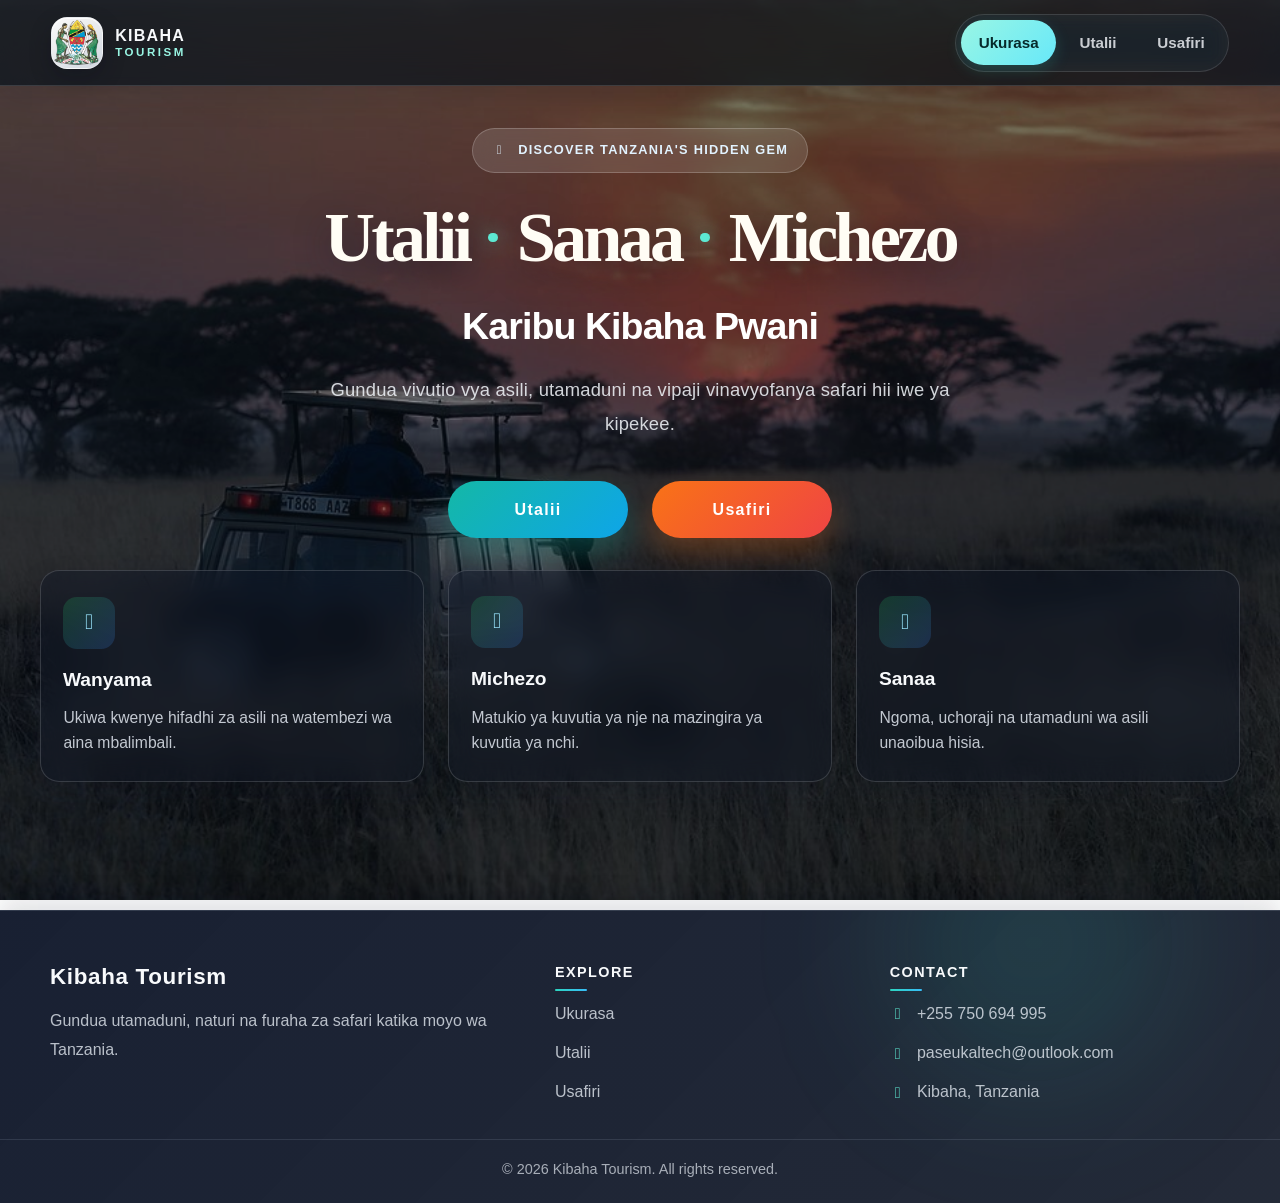
==== index.html @ ce1de517 "Add files via upload" ====
<!DOCTYPE html>
<html lang="sw">
<head>
    <meta charset="UTF-8">
    <meta name="viewport" content="width=device-width, initial-scale=1.0">
    <meta name="description" content="Tovuti hii mahususi kwa utarihi wa ndani ya Tanzania katika mkoa wa pwani, wilaya ya Kibaha">
    <meta name="author" content="PASEUKAL LEE">
    <title>KIBAHA TOURISM</title>
    <link rel="stylesheet" type="text/css" href="style.css">
    <link rel="stylesheet" href="fontawesome/css/all.min.css">
</head>
<body id="main-body">
    <div class="flex-container">
        <div class="left-panel">
            <a id="header" href="index.html" aria-label="Kibaha Tourism - ukurasa wa mwanzo">
                <span class="brand-mark"><img src="images/logo.png" alt=""></span>
                <span class="brand-name"><span>Kibaha</span><span>Tourism</span></span>
            </a>
        </div>

        <div class="right-panel">
            <div id="navibar">
                <ul>
                    <li><a href="index.html" aria-current="page">Ukurasa</a></li>
                    <li><a href="utalii.html">Utalii</a></li>
                    <li><a href="usafiri.html">Usafiri</a></li>
                </ul>
            </div>
        </div>
    </div>

    <main class="main-page">
        <div class="hero-pill">
            <i class="fa-solid fa-location-dot"></i>
            Discover Tanzania's hidden gem
        </div>

        <h1>
            <span>Utalii</span>
            <span class="hero-divider" aria-hidden="true"></span>
            <span>Sanaa</span>
            <span class="hero-divider" aria-hidden="true"></span>
            <span>Michezo</span>
        </h1>
        <h2> Karibu Kibaha Pwani </h2>
        <h3>Gundua vivutio vya asili, utamaduni na vipaji vinavyofanya safari hii iwe ya kipekee.</h3>

        <div class="landing-container">
            <div class="left-side"><a href="utalii.html">Utalii</a></div>
            <div class="right-side"><a href="usafiri.html">Usafiri</a></div>
        </div>

        <div class="feature-grid">
            <article class="feature-card">
                <i class="fa-solid fa-paw"></i>
                <h4>Wanyama</h4>
                <p>Ukiwa kwenye hifadhi za asili na watembezi wa aina mbalimbali.</p>
               
            </article>
            <article class="feature-card">
                <i class="fa-solid fa-mountain-sun"></i>
                <h4>Michezo</h4>
                <p>Matukio ya kuvutia ya nje na mazingira ya kuvutia ya nchi.</p>
            
            </article>
            <article class="feature-card">
                <i class="fa-solid fa-masks-theater"></i>
                <h4>Sanaa</h4>
                <p>Ngoma, uchoraji na utamaduni wa asili unaoibua hisia.</p>
               
            </article>
        </div>
    </main>

    <footer class="site-footer">
        <div class="footer-content">
            <div class="footer-brand">
                <h3>Kibaha Tourism</h3>
                <p>Gundua utamaduni, naturi na furaha za safari katika moyo wa Tanzania.</p>
            </div>

            <div class="footer-links">
                <h4>Explore</h4>
                <ul>
                    <li><a href="index.html">Ukurasa</a></li>
                    <li><a href="utalii.html">Utalii</a></li>
                    <li><a href="usafiri.html">Usafiri</a></li>
                </ul>
            </div>

            <div class="footer-links">
                <h4>Contact</h4>
                <ul>
                    <li><i class="fa-solid fa-phone"></i> +255 750 694 995</li>
                    <li><i class="fa-solid fa-envelope"></i> paseukaltech@outlook.com</li>
                    <li><i class="fa-solid fa-location-dot"></i> Kibaha, Tanzania</li>
                </ul>
            </div>
        </div>

        <div class="footer-bottom">
            <p>© 2026 Kibaha Tourism. All rights reserved.</p>
        </div>
    </footer>
</body>
</html>
---- style.css ----
* {
    box-sizing: border-box;
    margin: 0;
    padding: 0;
}

html {
    scroll-behavior: smooth;
}

body {
    font-family: 'Segoe UI', Tahoma, Geneva, Verdana, sans-serif;
    line-height: 1.6;
}

img {
    max-width: 100%;
    display: block;
}

#main-body {
    position: relative;
    min-height: 100vh;
    background-image: url('images/tz-african.jpg');
    background-size: cover;
    background-position: center;
    background-attachment: fixed;
    color: #ffffff;
}

#main-body::before {
    content: "";
    position: fixed;
    inset: 0;
    background: rgba(8, 20, 30, 0.45);
    z-index: 0;
    pointer-events: none;
}

#utalii-body {
    background: linear-gradient(180deg, #edf5ff 0%, #f7f9fc 100%);
    color: #1e293b;
    min-height: 100vh;
}

#main-body > *,
#utalii-body > * {
    position: relative;
    z-index: 1;
}

#main-body > .flex-container,
#utalii-body > .flex-container {
    position: fixed;
    top: 0;
    left: 0;
    z-index: 1000;
}

.flex-container {
    z-index: 20;
    display: flex;
    justify-content: space-between;
    align-items: center;
    width: 100%;
    padding: 0.85rem clamp(1rem, 4vw, 3.5rem);
    background: rgba(8, 18, 28, 0.72);
    backdrop-filter: blur(18px) saturate(150%);
    border-bottom: 1px solid rgba(255, 255, 255, 0.14);
    box-shadow: 0 10px 35px rgba(2, 8, 23, 0.12);
}

#main-body .main-page,
#utalii-body .main-utalii {
    padding-top: 8rem;
}

#utalii-body .flex-container {
    background: rgba(15, 23, 42, 0.88);
    border-bottom: 1px solid rgba(148, 163, 184, 0.25);
}

.left-panel,
.right-panel {
    display: flex;
    align-items: center;
}

#header {
    display: inline-flex;
    align-items: center;
    gap: 0.75rem;
    color: #f8fafc;
    text-decoration: none;
    transition: opacity 0.2s ease, transform 0.2s ease;
    white-space: nowrap;
}

#header:hover {
    opacity: 0.9;
    transform: translateY(-1px);
}

#header:focus-visible {
    outline: 2px solid #5eead4;
    outline-offset: 5px;
    border-radius: 0.35rem;
}

.brand-mark {
    display: grid;
    width: 3.25rem;
    height: 3.25rem;
    flex: 0 0 auto;
    place-items: center;
    overflow: hidden;
    border: 1px solid rgba(255, 255, 255, 0.3);
    border-radius: 1rem;
    background: linear-gradient(145deg, rgba(255, 255, 255, 0.98), rgba(226, 232, 240, 0.92));
    box-shadow: inset 0 1px rgba(255, 255, 255, 0.8), 0 8px 22px rgba(2, 8, 23, 0.24);
    transition: transform 0.25s ease, box-shadow 0.25s ease;
}

.brand-mark img {
    display: block;
    width: 100%;
    height: 100%;
    object-fit: contain;
}

#header:hover .brand-mark {
    transform: translateY(-2px) rotate(-3deg);
    box-shadow: inset 0 1px rgba(255, 255, 255, 0.8), 0 12px 26px rgba(2, 8, 23, 0.3);
}

.brand-name {
    display: grid;
    gap: 0.1rem;
    font-size: 1rem;
    font-weight: 800;
    letter-spacing: 0.08em;
    line-height: 1.05;
    text-transform: uppercase;
}

.brand-name span:last-child {
    color: #99f6e4;
    font-size: 0.72rem;
    font-weight: 700;
    letter-spacing: 0.22em;
}

#navibar {
    position: relative;
    z-index: 1001;
}

#navibar ul {
    display: flex;
    align-items: center;
    gap: 0.35rem;
    padding: 0.35rem;
    border: 1px solid rgba(255, 255, 255, 0.12);
    border-radius: 999px;
    background: rgba(255, 255, 255, 0.06);
    backdrop-filter: blur(10px);
    list-style: none;
}

#navibar li {
    list-style: none;
}

#navibar a {
    position: relative;
    display: inline-flex;
    align-items: center;
    justify-content: center;
    min-height: 42px;
    padding: 0.65rem 1.1rem;
    border-radius: 999px;
    color: rgba(241, 245, 249, 0.82);
    text-decoration: none;
    font-weight: 600;
    font-size: 0.95rem;
    transition: color 0.2s ease, background-color 0.2s ease, transform 0.2s ease, box-shadow 0.2s ease;
}

#navibar a:hover,
#navibar a:focus-visible {
    background: rgba(255, 255, 255, 0.1);
    color: #ffffff;
    transform: translateY(-1px);
}

#navibar a[aria-current="page"] {
    color: #062a2b;
    background: linear-gradient(135deg, #99f6e4, #67e8f9);
    box-shadow: 0 5px 16px rgba(45, 212, 191, 0.2);
}

#navibar a[aria-current="page"]:hover,
#navibar a[aria-current="page"]:focus-visible {
    color: #042f2e;
    background: linear-gradient(135deg, #ccfbf1, #a5f3fc);
}

#navibar a:focus-visible {
    outline: 2px solid #5eead4;
    outline-offset: 3px;
}

.main-page {
    width: min(1200px, calc(100% - 2rem));
    margin: 0 auto;
    padding: 7rem 0 4rem;
    text-align: center;
}

.hero-pill {
    display: inline-flex;
    align-items: center;
    gap: 0.65rem;
    padding: 0.7rem 1.2rem;
    border-radius: 999px;
    background: rgba(255, 255, 255, 0.12);
    border: 1px solid rgba(255, 255, 255, 0.2);
    backdrop-filter: blur(10px);
    color: #e2f3ff;
    font-size: 0.8rem;
    font-weight: 700;
    letter-spacing: 0.08rem;
    text-transform: uppercase;
}

.main-page h1 {
    display: flex;
    justify-content: center;
    align-items: center;
    flex-wrap: wrap;
    gap: clamp(0.55rem, 1.5vw, 1.25rem);
    margin-top: 1.75rem;
    font-family: Georgia, 'Times New Roman', serif;
    font-size: clamp(2.5rem, 5.5vw, 4.6rem);
    font-weight: 600;
    letter-spacing: -0.055em;
    line-height: 1.04;
    color: #fffdf5;
    text-shadow: 0 10px 35px rgba(15, 23, 42, 0.45);
}

.hero-divider {
    width: 0.13em;
    height: 0.13em;
    flex: 0 0 auto;
    border-radius: 50%;
    background: #5eead4;
    box-shadow: 0 0 20px rgba(94, 234, 212, 0.6);
}

.main-page h2 {
    margin-top: 1.4rem;
    font-family: 'Segoe UI', Tahoma, Geneva, Verdana, sans-serif;
    font-size: clamp(1.5rem, 3vw, 2.35rem);
    font-weight: 600;
    letter-spacing: -0.025em;
    color: #ffffff;
}

.main-page h3 {
    max-width: 660px;
    margin: 1rem auto 0;
    font-size: clamp(1rem, 1.5vw, 1.15rem);
    font-weight: 400;
    letter-spacing: 0.01em;
    color: rgba(241, 245, 249, 0.86);
    line-height: 1.85;
}

@media (max-width: 480px) {
    .main-page h1 {
        column-gap: 0.45rem;
        row-gap: 0.2rem;
        font-size: clamp(2.25rem, 10vw, 3rem);
    }

    .hero-divider {
        width: 0.11em;
        height: 0.11em;
    }
}

.landing-container {
    display: flex;
    justify-content: center;
    flex-wrap: wrap;
    gap: 1.5rem;
    margin-top: 2.5rem;
}

.left-side a,
.right-side a {
    display: inline-flex;
    align-items: center;
    justify-content: center;
    min-width: 180px;
    padding: 1rem 2rem;
    border-radius: 999px;
    text-decoration: none;
    font-size: 1rem;
    font-weight: 700;
    letter-spacing: 0.08rem;
    text-transform: none;
    transition: transform 0.25s ease, box-shadow 0.25s ease;
}

.left-side a {
    color: #ffffff;
    background: linear-gradient(135deg, #14b8a6, #0ea5e9);
    box-shadow: 0 15px 30px rgba(20, 184, 166, 0.28);
}

.right-side a {
    color: #ffffff;
    background: linear-gradient(135deg, #f97316, #ef4444);
    box-shadow: 0 15px 30px rgba(249, 115, 22, 0.28);
}

.left-side a:hover,
.right-side a:hover {
    transform: translateY(-4px);
    box-shadow: 0 16px 35px rgba(15, 23, 42, 0.3);
}

.feature-grid {
    display: grid;
    grid-template-columns: repeat(3, minmax(0, 1fr));
    gap: 1.5rem;
    margin-top: 3rem;
}

.feature-card {
    display: flex;
    flex-direction: column;
    align-items: flex-start;
    padding: 1.6rem 1.4rem;
    border-radius: 1.2rem;
    background: rgba(15, 23, 42, 0.4);
    border: 1px solid rgba(255, 255, 255, 0.15);
    backdrop-filter: blur(12px);
    box-shadow: 0 12px 28px rgba(15, 23, 42, 0.18);
    text-align: left;
    transition: transform 0.25s ease, box-shadow 0.25s ease, border-color 0.25s ease;
}

.feature-card:hover {
    transform: translateY(-5px);
    border-color: rgba(45, 212, 191, 0.55);
    box-shadow: 0 18px 36px rgba(15, 23, 42, 0.25);
}

.feature-card i {
    display: inline-flex;
    width: 52px;
    height: 52px;
    align-items: center;
    justify-content: center;
    margin-bottom: 1rem;
    border-radius: 14px;
    background: linear-gradient(135deg, rgba(34, 197, 94, 0.2), rgba(59, 130, 246, 0.2));
    color: #9be7ff;
    font-size: 1.35rem;
}

.feature-card h4,
.feature-card h3 {
    margin-bottom: 0.6rem;
    color: #f8fafc;
    font-size: 1.2rem;
}

.feature-card p {
    color: rgba(226, 232, 240, 0.85);
    font-size: 0.98rem;
}

.feature-button {
    display: inline-flex;
    align-items: center;
    justify-content: center;
    gap: 0.55rem;
    margin-top: auto;
    padding: 0.65rem 1rem;
    border: 1px solid rgba(45, 212, 191, 0.45);
    border-radius: 999px;
    color: #ccfbf1;
    background: rgba(20, 184, 166, 0.12);
    font-size: 0.9rem;
    font-weight: 700;
    line-height: 1.4;
    text-decoration: none;
    transition: color 0.2s ease, background-color 0.2s ease, border-color 0.2s ease, transform 0.2s ease, box-shadow 0.2s ease;
}

.feature-button i {
    width: auto;
    height: auto;
    margin: 0;
    background: none;
    color: currentColor;
    font-size: 0.9rem;
    transition: transform 0.2s ease;
}

.feature-button:hover,
.feature-button:focus-visible {
    transform: translateY(-3px) scale(1.02);
    border-color: #2dd4bf;
    background: #0f766e;
    color: #ffffff;
    box-shadow: 0 10px 22px rgba(20, 184, 166, 0.3);
}

.feature-button:hover i,
.feature-button:focus-visible i {
    transform: translateX(4px);
}

.feature-button:active {
    transform: translateY(0) scale(0.98);
    box-shadow: 0 4px 10px rgba(20, 184, 166, 0.2);
}

.feature-button:focus-visible {
    outline: 2px solid #5eead4;
    outline-offset: 3px;
}

.main-utalii {
    width: min(1180px, calc(100% - 2rem));
    margin: 0 auto;
    padding: 7rem 0 4rem;
}

.page-hero {
    display: grid;
    grid-template-columns: 1.2fr 0.8fr;
    gap: 2rem;
    align-items: center;
    background: linear-gradient(135deg, rgba(255, 255, 255, 0.9), rgba(232, 244, 255, 0.8));
    border: 1px solid rgba(148, 163, 184, 0.3);
    border-radius: 1.8rem;
    padding: 2rem;
    box-shadow: 0 18px 50px rgba(15, 23, 42, 0.08);
}

.eyebrow {
    display: inline-flex;
    align-items: center;
    gap: 0.55rem;
    padding: 0.5rem 0.9rem;
    border-radius: 999px;
    background: rgba(14, 165, 233, 0.12);
    color: #0f766e;
    font-weight: 700;
    font-size: 0.76rem;
    letter-spacing: 0.08rem;
    text-transform: uppercase;
}

.hero-copy h1 {
    margin-top: 1rem;
    font-size: clamp(2.2rem, 4vw, 3.2rem);
    line-height: 1.15;
    color: #0f172a;
}

.hero-copy p {
    margin-top: 1rem;
    color: #475569;
    font-size: 1.04rem;
}

.hero-visual img {
    width: 100%;
    height: 100%;
    min-height: 320px;
    object-fit: cover;
    border-radius: 1.2rem;
    box-shadow: 0 16px 40px rgba(15, 23, 42, 0.18);
}

.stats-row {
    display: grid;
    grid-template-columns: repeat(4, minmax(0, 1fr));
    gap: 1.2rem;
    margin-top: 2rem;
}

.stat-card {
    display: flex;
    flex-direction: column;
    align-items: center;
    justify-content: center;
    gap: 0.5rem;
    padding: 1.25rem 1rem;
    border-radius: 1rem;
    background: #ffffff;
    border: 1px solid rgba(148, 163, 184, 0.28);
    box-shadow: 0 10px 20px rgba(15, 23, 42, 0.04);
    text-align: center;
    transition: transform 0.25s ease, box-shadow 0.25s ease, border-color 0.25s ease;
}

.stat-card:hover {
    transform: translateY(-5px);
    border-color: rgba(14, 165, 233, 0.45);
    box-shadow: 0 16px 30px rgba(15, 23, 42, 0.1);
}

.stat-card i {
    font-size: 1.55rem;
    color: #0ea5e9;
    transition: transform 0.25s ease, color 0.25s ease;
}

.stat-card:hover i {
    color: #0f766e;
    transform: scale(1.15) rotate(-5deg);
}

.stat-card strong {
    font-size: 1.3rem;
    color: #0f172a;
}

.stat-card span {
    color: #475569;
    font-size: 0.92rem;
}

.story-layout {
    display: grid;
    grid-template-columns: 1.5fr 0.7fr;
    gap: 1.5rem;
    margin-top: 2rem;
}

.story-card,
.info-card,
.content-panel {
    background: #ffffff;
    border: 1px solid rgba(148, 163, 184, 0.22);
    border-radius: 1.4rem;
    padding: 2rem;
    box-shadow: 0 12px 28px rgba(15, 23, 42, 0.04);
}

.story-card h2,
.content-panel h2,
.info-card h3,
.content-panel h3 {
    color: #0f172a;
    margin-bottom: 0.8rem;
}

.story-card p,
.content-panel p,
.content-panel li {
    color: #475569;
    font-size: 1rem;
    line-height: 1.8;
}

.story-card p + p {
    margin-top: 1rem;
}

.info-card ul {
    list-style: none;
    display: grid;
    gap: 0.85rem;
    margin-top: 1rem;
}

.info-card li {
    display: flex;
    align-items: center;
    gap: 0.75rem;
    color: #1e293b;
    font-weight: 600;
    padding: 0.9rem 1rem;
    border-radius: 0.9rem;
    background: linear-gradient(135deg, #f8fafc, #ecfeff);
    border: 1px solid rgba(14, 165, 233, 0.09);
}

.info-card i {
    color: #0ea5e9;
}

.feature-grid {
    display: grid;
    grid-template-columns: repeat(3, minmax(0, 1fr));
    gap: 1.5rem;
    margin-top: 2rem;
}

#utalii-body .feature-card {
    background: linear-gradient(180deg, #ffffff, #f8fbff);
    border: 1px solid rgba(148, 163, 184, 0.22);
    border-radius: 1.2rem;
    padding: 1.6rem 1.3rem;
    box-shadow: 0 12px 28px rgba(15, 23, 42, 0.04);
    text-align: left;
}

#utalii-body .feature-card:hover {
    border-color: rgba(14, 165, 233, 0.45);
    box-shadow: 0 18px 36px rgba(15, 23, 42, 0.1);
}

#utalii-body .feature-card i {
    background: linear-gradient(135deg, rgba(14, 165, 233, 0.12), rgba(45, 212, 191, 0.15));
    color: #0f766e;
}

#utalii-body .feature-card h3 {
    color: #0f172a;
}

#utalii-body .feature-card p {
    color: #475569;
}

#utalii-body .feature-button {
    color: #0f766e;
    border-color: rgba(15, 118, 110, 0.3);
    background: rgba(20, 184, 166, 0.08);
}

#utalii-body .feature-button i {
    width: auto;
    height: auto;
    margin: 0;
    background: none;
    color: currentColor;
}

#utalii-body .feature-button:hover,
#utalii-body .feature-button:focus-visible {
    color: #ffffff;
    background: #0f766e;
    border-color: #0f766e;
}

.content-panel {
    margin-top: 2rem;
}

.content-panel h2 {
    margin-top: 1.2rem;
}

.content-panel h2:first-child {
    margin-top: 0;
}

.content-panel ol {
    margin: 1rem 0 1.5rem 1.5rem;
    padding-left: 0.5rem;
}

.content-panel li + li {
    margin-top: 0.6rem;
}

.content-panel h4 {
    margin-top: 1.2rem;
    font-size: 1.2rem;
    color: #0f172a;
}

@media (max-width: 900px) {
    .feature-grid,
    .stats-row,
    .page-hero,
    .story-layout {
        grid-template-columns: 1fr 1fr;
    }

    .page-hero,
    .story-layout {
        grid-template-columns: 1fr;
    }

    .feature-grid,
    .stats-row {
        grid-template-columns: 1fr 1fr;
    }
}

.site-footer {
    position: relative;
    z-index: 1;
    margin-top: 4rem;
    overflow: hidden;
    background: linear-gradient(135deg, rgba(15, 23, 42, 0.96), rgba(17, 24, 39, 0.92));
    border-top: 1px solid rgba(148, 163, 184, 0.2);
    box-shadow: 0 -12px 24px rgba(15, 23, 42, 0.12);
}

.site-footer::before {
    content: "";
    position: absolute;
    top: -7rem;
    right: 8%;
    width: 18rem;
    height: 18rem;
    border-radius: 50%;
    background: rgba(45, 212, 191, 0.12);
    filter: blur(70px);
    pointer-events: none;
}

#utalii-body .site-footer {
    background: linear-gradient(135deg, rgba(8, 47, 73, 0.95), rgba(15, 23, 42, 0.98));
}

.footer-content {
    position: relative;
    z-index: 1;
    width: min(1180px, calc(100% - 2rem));
    margin: 0 auto;
    padding: 3rem 0 2rem;
    display: grid;
    grid-template-columns: 1.6fr 1fr 1.2fr;
    gap: clamp(1.5rem, 4vw, 4rem);
    color: #e2e8f0;
}

.footer-brand h3 {
    color: #f8fafc;
    margin-bottom: 0.75rem;
    font-size: 1.4rem;
    letter-spacing: 0.03em;
}

.footer-links h4 {
    position: relative;
    display: inline-block;
    color: #f8fafc;
    margin-bottom: 1rem;
    font-size: 0.9rem;
    letter-spacing: 0.1em;
    text-transform: uppercase;
}

.footer-links h4::after {
    content: "";
    position: absolute;
    left: 0;
    bottom: -0.45rem;
    width: 2rem;
    height: 2px;
    border-radius: 2px;
    background: linear-gradient(90deg, #2dd4bf, #38bdf8);
    transition: width 0.25s ease;
}

.footer-links:hover h4::after {
    width: 100%;
}

.footer-brand p,
.footer-links li,
.footer-links a {
    color: rgba(226, 232, 240, 0.8);
    text-decoration: none;
    line-height: 1.8;
}

.footer-brand p {
    max-width: 28rem;
}

.footer-links ul {
    list-style: none;
    display: grid;
    gap: 0.65rem;
}

.footer-links li {
    display: flex;
    align-items: center;
    gap: 0.7rem;
}

.footer-links a {
    display: inline-flex;
    align-items: center;
    transition: color 0.2s ease, transform 0.2s ease;
}

.footer-links a:hover,
.footer-links a:focus-visible {
    color: #5eead4;
    transform: translateX(4px);
}

.footer-links a:focus-visible {
    outline: 2px solid #5eead4;
    outline-offset: 4px;
    border-radius: 2px;
}

.footer-links li > i {
    flex: 0 0 1rem;
    color: #5eead4;
    transition: color 0.2s ease, transform 0.2s ease;
}

.footer-links li:hover > i {
    color: #7dd3fc;
    transform: translateY(-2px);
}

.footer-bottom {
    position: relative;
    z-index: 1;
    border-top: 1px solid rgba(148, 163, 184, 0.18);
    padding: 1.1rem 1rem 1.4rem;
    text-align: center;
    color: rgba(226, 232, 240, 0.7);
    font-size: 0.9rem;
}

@media (prefers-reduced-motion: reduce) {
    .footer-links h4::after,
    .footer-links a,
    .footer-links li > i,
    .stat-card,
    .stat-card i,
    .feature-card,
    .feature-button,
    .feature-button i {
        transition: none;
    }

    .stat-card:hover,
    .stat-card:hover i,
    .feature-card:hover,
    .feature-button:hover,
    .feature-button:focus-visible,
    .feature-button:active {
        transform: none;
    }
}

@media (max-width: 700px) {
    .flex-container {
        flex-direction: column;
        gap: 1rem;
        padding: 1rem 1rem 1.2rem;
    }

    .left-panel,
    .right-panel {
        width: 100%;
        justify-content: center;
    }

    #navibar ul {
        flex-wrap: wrap;
        justify-content: center;
        max-width: 100%;
        border-radius: 1.25rem;
    }

    #navibar a {
        padding: 0.6rem 0.9rem;
    }

    .main-page {
        padding-top: 10rem;
    }

    #utalii-body .main-utalii {
        padding-top: 11rem;
    }

    .landing-container {
        flex-direction: column;
        gap: 1rem;
    }

    .feature-grid,
    .stats-row,
    .footer-content {
        grid-template-columns: 1fr;
    }

    .footer-content {
        gap: 1.75rem;
        padding: 2.25rem 0 1.5rem;
    }

    .story-card,
    .info-card,
    .content-panel,
    .page-hero {
        padding: 1.2rem;
    }
}


.ingia-box:hover {
    box-shadow: 0 8px 32px 0 rgba(31, 38, 135, 0.47);
    background: rgba(255, 255, 255, 0.12);
}

.ingia-box h2 {
    text-align: center;
    color: white;
    font-size: 28px;
    margin-bottom: 1.5rem;
    font-weight: 600;
    letter-spacing: 1px;
}

.ingia-box label {
    padding: 0.5rem 0;
    font-size: 14px;
    font-weight: 500;
    color: #e0e0e0;
    display: block;
    letter-spacing: 0.5px;
}

.ingia-box input {
    width: 100%;
    padding: 12px 0;
    background-color: transparent;
    border: none;
    margin-bottom: 1.5rem;
    border-bottom: 2px solid rgba(255, 255, 255, 0.3);
    outline: none;
    color: white;
    font-size: 15px;
    transition: all 0.3s ease;
    box-sizing: border-box;
}

.ingia-box input::placeholder {
    color: rgba(255, 255, 255, 0.5);
}

.ingia-box input:focus {
    border-bottom: 2px solid #4dd0e1;
    background-color: rgba(77, 208, 225, 0.05);
    padding: 12px 8px;
}

.ingia-group {
    position: relative;
    margin-bottom: 1rem;
}

.ingia-group i {
    top: 50%;
    right: 0;
    position: absolute;
    transform: translateY(-25%);
    color: rgba(255, 255, 255, 0.6);
    font-size: 18px;
    pointer-events: none;
}

.forget-pwd {
    text-align: right;
    margin-bottom: 1.5rem;
}

.forget-pwd a {
    text-decoration: none;
    color: #4dd0e1;
    font-size: 13px;
    transition: color 0.3s ease;
}

.forget-pwd a:hover {
    color: #80deea;
    text-decoration: underline;
}

.submit-btn {
    width: 100%;
    padding: 13px;
    border: none;
    border-radius: 8px;
    color: white;
    font-size: 15px;
    font-weight: 600;
    background: linear-gradient(135deg, #00b4db 0%, #0083b0 100%);
    transition: all 0.3s ease;
    cursor: pointer;
    letter-spacing: 1px;
    margin-top: 0.5rem;
}

.submit-btn:hover {
    transform: translateY(-2px);
    box-shadow: 0 6px 20px rgba(0, 180, 219, 0.4);
}

.submit-btn:active {
    transform: translateY(0);
}

.main-utalii {
    margin: 0 auto;
}

@media (max-width: 480px) {
    #main-body {
        background-attachment: scroll;
    }

    .flex-container {
        gap: 0.65rem;
        padding: 0.75rem 0.75rem 1rem;
    }

    .brand-mark {
        width: 2.8rem;
        height: 2.8rem;
    }

    .brand-name {
        font-size: 0.9rem;
    }

    .brand-name span:last-child {
        font-size: 0.66rem;
    }

    #navibar ul {
        gap: 0.1rem;
        padding: 0.25rem;
    }

    #navibar a {
        min-height: 44px;
        padding: 0.55rem 0.75rem;
        font-size: 0.9rem;
    }

    .main-page {
        width: calc(100% - 1.5rem);
        padding-top: 9.5rem;
    }

    #utalii-body .main-utalii {
        width: calc(100% - 1.5rem);
        padding-top: 10rem;
    }

    .hero-pill {
        max-width: 100%;
        padding: 0.6rem 0.85rem;
        font-size: 0.72rem;
        letter-spacing: 0.05rem;
    }

    .landing-container {
        gap: 0.75rem;
    }

    .left-side a,
    .right-side a {
        width: min(100%, 22rem);
        min-width: 0;
        padding: 0.9rem 1.25rem;
    }

    .page-hero,
    .story-card,
    .info-card,
    .content-panel {
        padding: 1rem;
    }

    .hero-visual img {
        min-height: 220px;
    }

    .footer-content {
        width: calc(100% - 1.5rem);
    }

    .footer-links li {
        overflow-wrap: anywhere;
    }
}

@media (max-width: 360px) {
    .brand-name {
        letter-spacing: 0.05em;
    }

    #navibar a {
        padding-right: 0.55rem;
        padding-left: 0.55rem;
        font-size: 0.85rem;
    }

    .main-page h1 {
        font-size: clamp(2rem, 10vw, 2.5rem);
    }
}
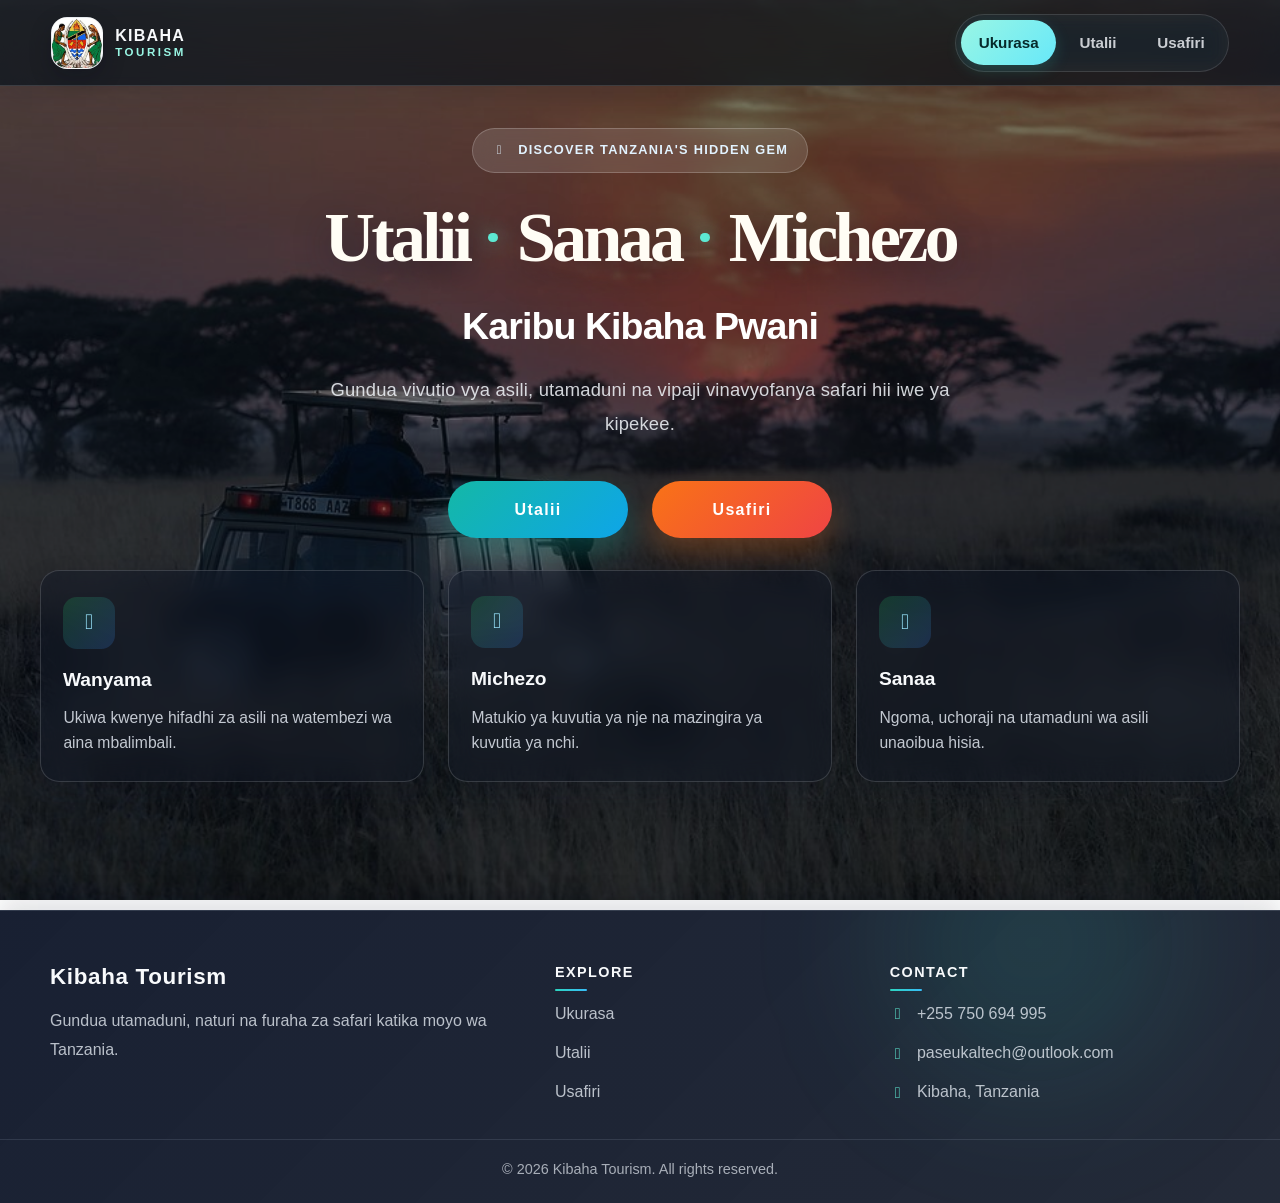
==== commit 29007c6b: "Update logo image format from PNG to WEBP" ====
--- a/index.html
+++ b/index.html
@@ -13,7 +13,7 @@
     <div class="flex-container">
         <div class="left-panel">
             <a id="header" href="index.html" aria-label="Kibaha Tourism - ukurasa wa mwanzo">
-                <span class="brand-mark"><img src="images/logo.png" alt=""></span>
+                <span class="brand-mark"><img src="images/logo.webp" alt=""></span>
                 <span class="brand-name"><span>Kibaha</span><span>Tourism</span></span>
             </a>
         </div>
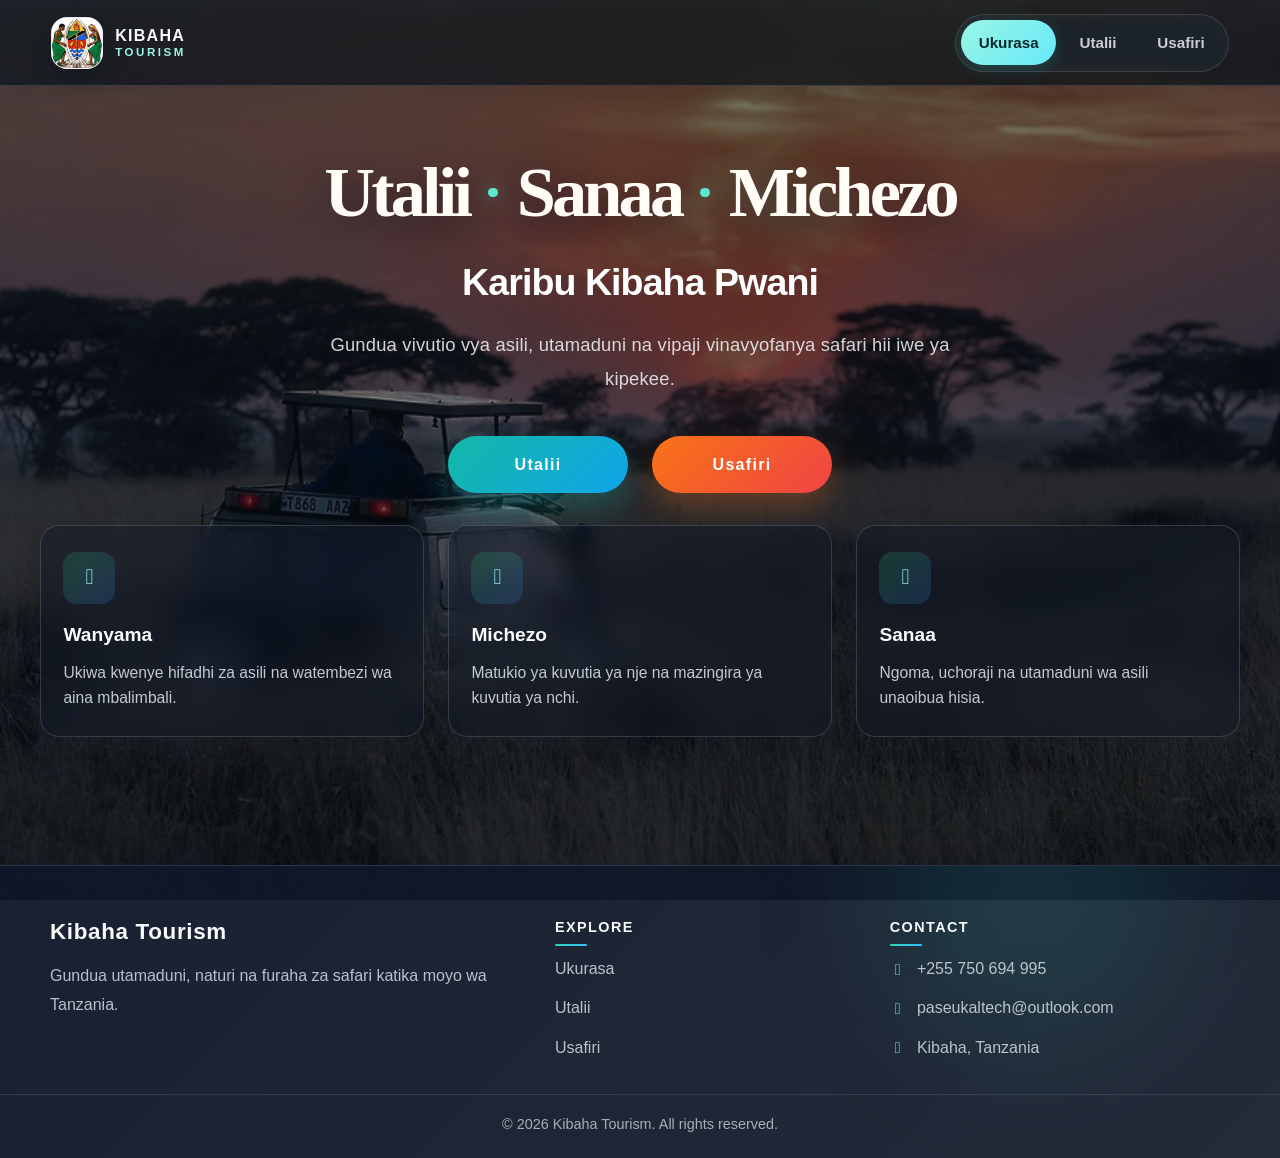
==== commit 62545522: "Fix HTML formatting and structure" ====
--- a/index.html
+++ b/index.html
@@ -30,11 +30,7 @@
     </div>
 
     <main class="main-page">
-        <div class="hero-pill">
-            <i class="fa-solid fa-location-dot"></i>
-            Discover Tanzania's hidden gem
-        </div>
-
+       
         <h1>
             <span>Utalii</span>
             <span class="hero-divider" aria-hidden="true"></span>
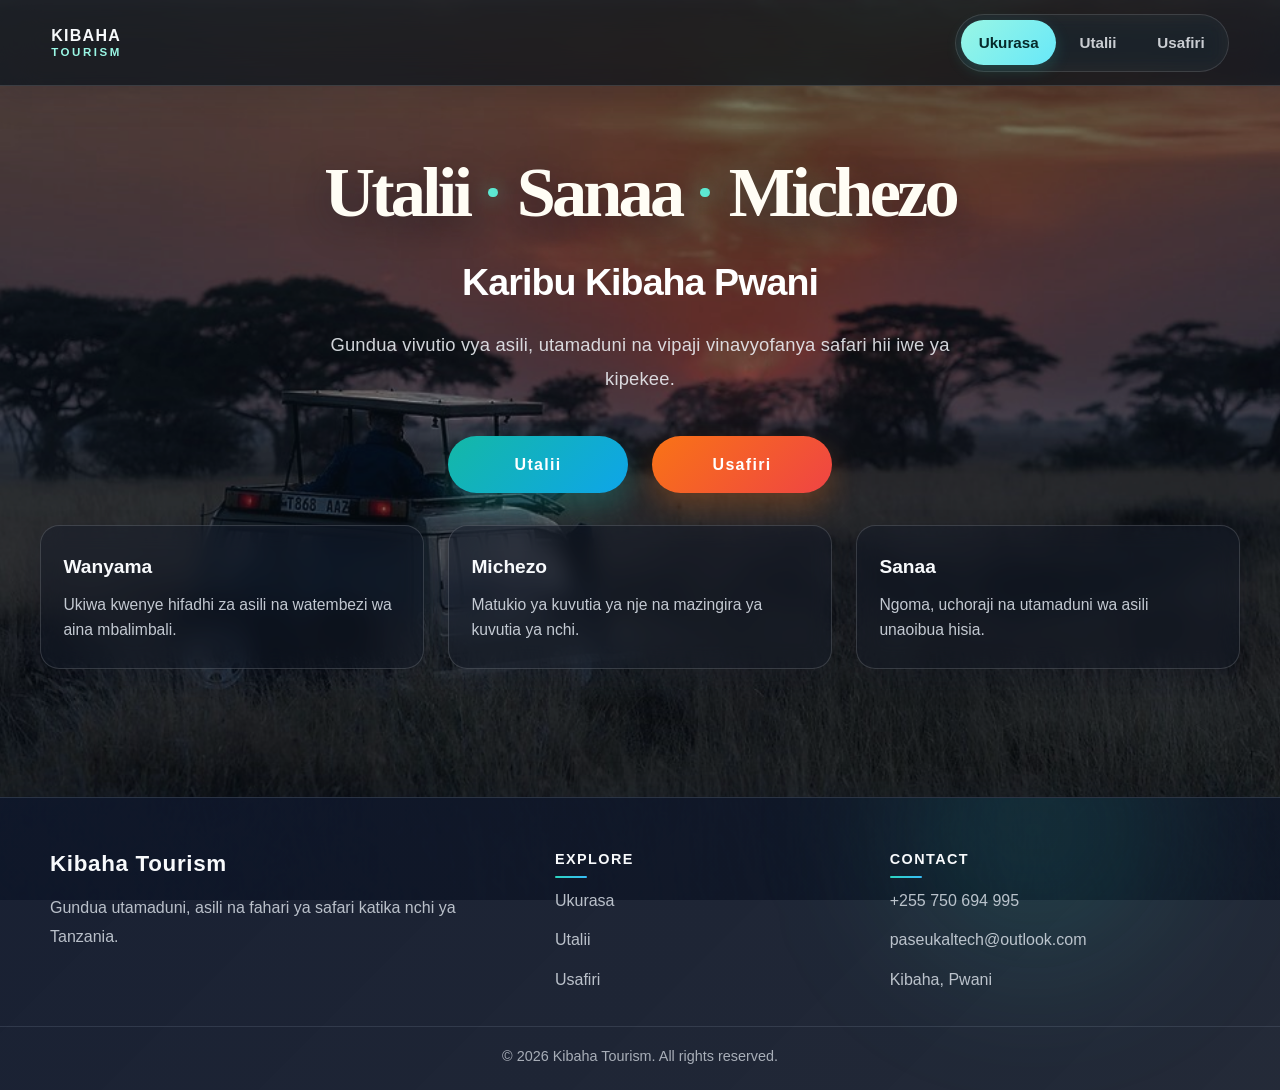
==== commit b125e077: "Add files via upload improve index.html" ====
--- a/index.html
+++ b/index.html
@@ -3,17 +3,15 @@
 <head>
     <meta charset="UTF-8">
     <meta name="viewport" content="width=device-width, initial-scale=1.0">
-    <meta name="description" content="Tovuti hii mahususi kwa utarihi wa ndani ya Tanzania katika mkoa wa pwani, wilaya ya Kibaha">
+    <meta name="description" content="Gundua maeneo, utamaduni na shughuli za Kibaha, mkoa wa Pwani, Tanzania. Pata mawazo ya safari na taarifa za kuanza kupanga ziara yako.">
     <meta name="author" content="PASEUKAL LEE">
     <title>KIBAHA TOURISM</title>
     <link rel="stylesheet" type="text/css" href="style.css">
-    <link rel="stylesheet" href="fontawesome/css/all.min.css">
 </head>
 <body id="main-body">
     <div class="flex-container">
         <div class="left-panel">
             <a id="header" href="index.html" aria-label="Kibaha Tourism - ukurasa wa mwanzo">
-                <span class="brand-mark"><img src="images/logo.webp" alt=""></span>
                 <span class="brand-name"><span>Kibaha</span><span>Tourism</span></span>
             </a>
         </div>
@@ -30,7 +28,7 @@
     </div>
 
     <main class="main-page">
-       
+      
         <h1>
             <span>Utalii</span>
             <span class="hero-divider" aria-hidden="true"></span>
@@ -38,29 +36,26 @@
             <span class="hero-divider" aria-hidden="true"></span>
             <span>Michezo</span>
         </h1>
-        <h2> Karibu Kibaha Pwani </h2>
+        <h2>Karibu Kibaha Pwani</h2>
         <h3>Gundua vivutio vya asili, utamaduni na vipaji vinavyofanya safari hii iwe ya kipekee.</h3>
 
         <div class="landing-container">
-            <div class="left-side"><a href="utalii.html">Utalii</a></div>
+            <div class="left-side"><a href="utalii.html"> Utalii</a></div>
             <div class="right-side"><a href="usafiri.html">Usafiri</a></div>
         </div>
 
         <div class="feature-grid">
             <article class="feature-card">
-                <i class="fa-solid fa-paw"></i>
                 <h4>Wanyama</h4>
                 <p>Ukiwa kwenye hifadhi za asili na watembezi wa aina mbalimbali.</p>
                
             </article>
             <article class="feature-card">
-                <i class="fa-solid fa-mountain-sun"></i>
                 <h4>Michezo</h4>
                 <p>Matukio ya kuvutia ya nje na mazingira ya kuvutia ya nchi.</p>
             
             </article>
             <article class="feature-card">
-                <i class="fa-solid fa-masks-theater"></i>
                 <h4>Sanaa</h4>
                 <p>Ngoma, uchoraji na utamaduni wa asili unaoibua hisia.</p>
                
@@ -72,7 +67,7 @@
         <div class="footer-content">
             <div class="footer-brand">
                 <h3>Kibaha Tourism</h3>
-                <p>Gundua utamaduni, naturi na furaha za safari katika moyo wa Tanzania.</p>
+               <p>Gundua utamaduni, asili na fahari ya safari katika nchi ya Tanzania.</p>
             </div>
 
             <div class="footer-links">
@@ -87,9 +82,9 @@
             <div class="footer-links">
                 <h4>Contact</h4>
                 <ul>
-                    <li><i class="fa-solid fa-phone"></i> +255 750 694 995</li>
-                    <li><i class="fa-solid fa-envelope"></i> paseukaltech@outlook.com</li>
-                    <li><i class="fa-solid fa-location-dot"></i> Kibaha, Tanzania</li>
+                    <li>+255 750 694 995</li>
+                    <li>paseukaltech@outlook.com</li>
+                    <li>Kibaha, Pwani</li>
                 </ul>
             </div>
         </div>
